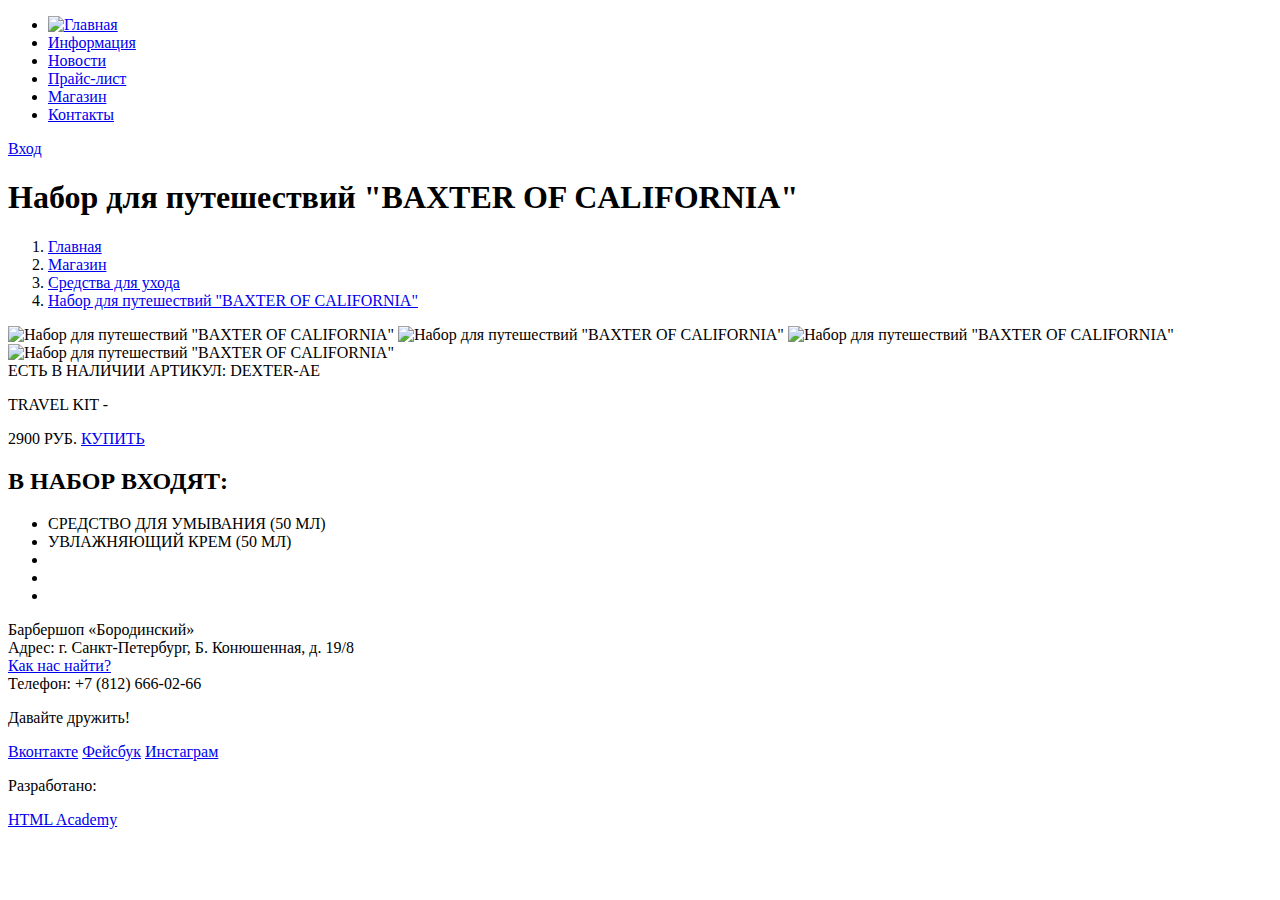
==== catalog-item.html @ e42c4b33 "Create catalog-item.html" ====
<!DOCTYPE html>
<html lang="ru">
	<head>
		<meta charset="utf-8">
		<title>HTML Academy: Барбершоп</title>
	</head>
	<body>
		<header class="main-header">
			<div class="container">
				<nav class="main-navigation">
					<ul>
						<li><a class="logo" href="index.html"><img src="#" width="125" height="35" alt="Главная"></a></li>
						<li><a href="#">Информация</a></li>
						<li><a href="#">Новости</a></li>
						<li><a href="#">Прайс-лист</a></li>
						<li><a href="catalog.html">Магазин</a></li>
						<li><a href="#">Контакты</a></li>
					</ul>
				</nav>
				<div class="user-block">
					<a class="login" href="#">Вход</a>
				</div>
			</div> 
		</header>
		<main class="container product">
			<div class="breadcrumbs-header">
				<h1>Набор для путешествий &#34;BAXTER OF CALIFORNIA&#34;</h1>
				<ol class="breadcrumbs-list">
					<li><a href="index.html">Главная</a></li>
					<li><a href="catalog.html">Магазин</a></li>
					<li><a href="catalog.html?product-type=care-funds">Средства для ухода</a></li>
					<li><a href="#">Набор для путешествий &#34;BAXTER OF CALIFORNIA&#34;</a></li>
				</ol>
			</div>
			<div class="product-item">
				<div class="present-product">
					<img class="product-tiny-img" width="460" height="500" src="http://placehold.it/460x500" alt="Набор для путешествий &#34;BAXTER OF CALIFORNIA&#34;">
					<img class="product-tiny-img" width="140" height="150" src="http://placehold.it/140x150" alt="Набор для путешествий &#34;BAXTER OF CALIFORNIA&#34;">
					<img class="product-tiny-img" width="140" height="150" src="http://placehold.it/140x150" alt="Набор для путешествий &#34;BAXTER OF CALIFORNIA&#34;">
					<img class="product-tiny-img" width="140" height="150" src="http://placehold.it/140x150" alt="Набор для путешествий &#34;BAXTER OF CALIFORNIA&#34;">
				</div>
			</div>
			<div class="product-aside">
				<div class="product-benefits">
					<div class="product-presence">
						<span class="presence-status">ЕСТЬ В НАЛИЧИИ</span>
						<span class="presence-article">АРТИКУЛ: DEXTER-AE</span>
					</div>
					<p class="product-desc">
						TRAVEL KIT - 
					</p>
					<div class="product-price">
						<span class="price">2900 РУБ.</span>
						<a class="btn" href="#">КУПИТЬ</a>
					</div>
					<h2>В НАБОР ВХОДЯТ:</h2>
					<ul class="product-benefits-list">
						<li class="benefits-item">СРЕДСТВО ДЛЯ УМЫВАНИЯ (50 МЛ)</li>
						<li class="benefits-item">УВЛАЖНЯЮЩИЙ КРЕМ (50 МЛ)</li>
						<li class="benefits-item"></li>
						<li class="benefits-item"></li>
						<li class="benefits-item"></li>
					</ul>
				</div>
			</div>
		</main>
		<footer class="main-footer">
			<div class="container">
				<section class="footer-contacts">
					Барбершоп «Бородинский»<br>
					Адрес: г. Санкт-Петербург, Б. Конюшенная, д. 19/8<br>
					<a href="#">Как нас найти?</a><br>
					Телефон: +7 (812) 666-02-66
				</section>
				<section class="footer-social">
					<p>Давайте дружить!</p>
					<a class="social-btn social-btn-vk" href="#">Вконтакте</a>
					<a class="social-btn social-btn-fb" href="#">Фейсбук</a>
					<a class="social-btn social-btn-inst" href="#">Инстаграм</a>
				</section>
				<section class="footer-copyright">
					<p>Разработано:</p>
					<a class="btn" href="https://htmlacademy.ru">HTML Academy</a>
				</section>
			</div>
    	</footer>
	</body>
</html>
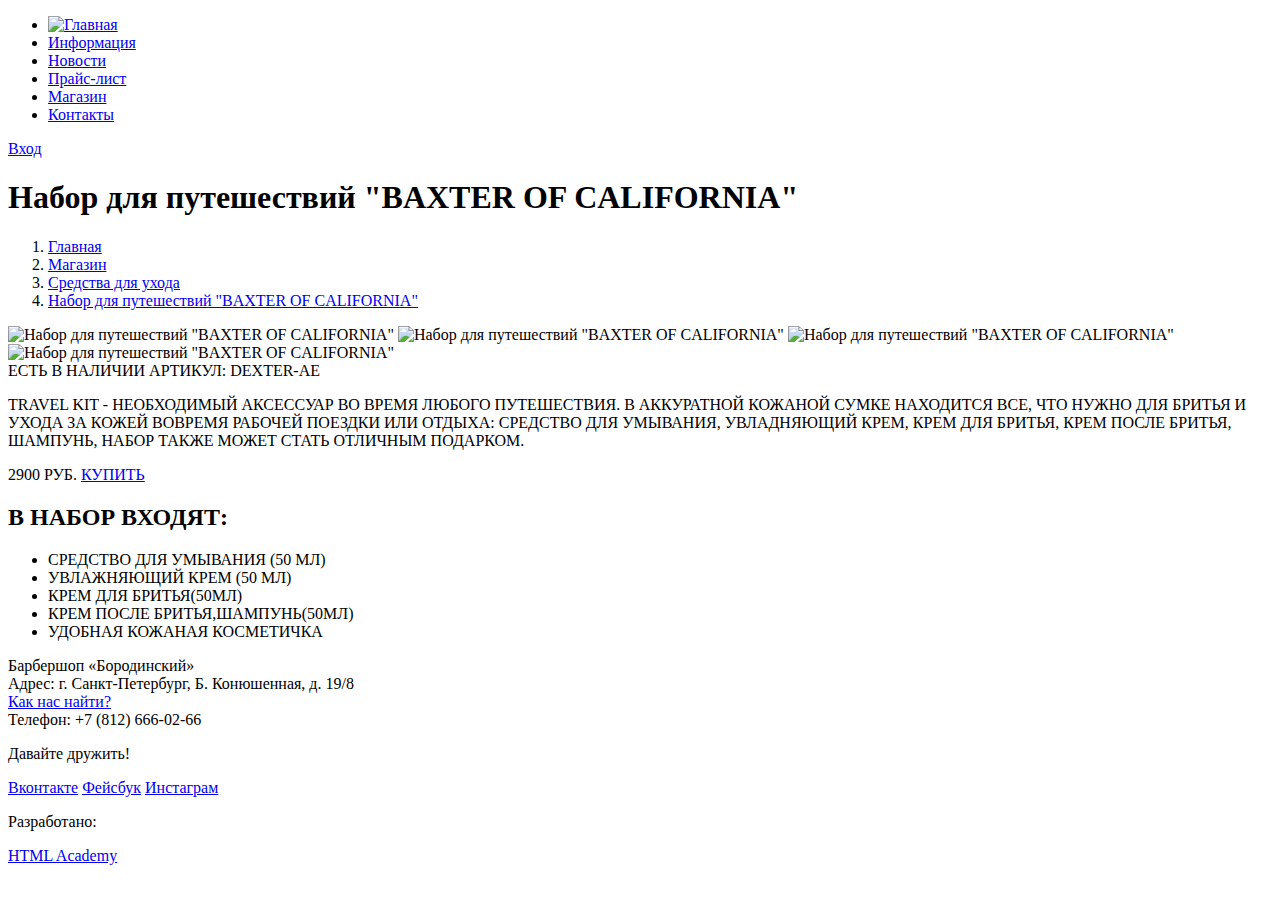
==== commit 89d0baeb: "That all" ====
--- a/catalog-item.html
+++ b/catalog-item.html
@@ -47,7 +47,12 @@
 						<span class="presence-article">АРТИКУЛ: DEXTER-AE</span>
 					</div>
 					<p class="product-desc">
-						TRAVEL KIT - 
+						TRAVEL KIT - НЕОБХОДИМЫЙ АКСЕССУАР ВО ВРЕМЯ ЛЮБОГО
+						ПУТЕШЕСТВИЯ. В АККУРАТНОЙ КОЖАНОЙ СУМКЕ НАХОДИТСЯ ВСЕ, ЧТО
+						НУЖНО ДЛЯ БРИТЬЯ И УХОДА ЗА КОЖЕЙ ВОВРЕМЯ РАБОЧЕЙ ПОЕЗДКИ
+						ИЛИ ОТДЫХА: СРЕДСТВО ДЛЯ УМЫВАНИЯ, УВЛАДНЯЮЩИЙ КРЕМ, КРЕМ
+						ДЛЯ БРИТЬЯ, КРЕМ ПОСЛЕ БРИТЬЯ, ШАМПУНЬ, НАБОР ТАКЖЕ МОЖЕТ
+						СТАТЬ ОТЛИЧНЫМ ПОДАРКОМ.
 					</p>
 					<div class="product-price">
 						<span class="price">2900 РУБ.</span>
@@ -57,9 +62,9 @@
 					<ul class="product-benefits-list">
 						<li class="benefits-item">СРЕДСТВО ДЛЯ УМЫВАНИЯ (50 МЛ)</li>
 						<li class="benefits-item">УВЛАЖНЯЮЩИЙ КРЕМ (50 МЛ)</li>
-						<li class="benefits-item"></li>
-						<li class="benefits-item"></li>
-						<li class="benefits-item"></li>
+						<li class="benefits-item">КРЕМ ДЛЯ БРИТЬЯ(50МЛ)</li>
+						<li class="benefits-item">КРЕМ ПОСЛЕ БРИТЬЯ,ШАМПУНЬ(50МЛ)</li>
+						<li class="benefits-item">УДОБНАЯ КОЖАНАЯ КОСМЕТИЧКА</li>
 					</ul>
 				</div>
 			</div>
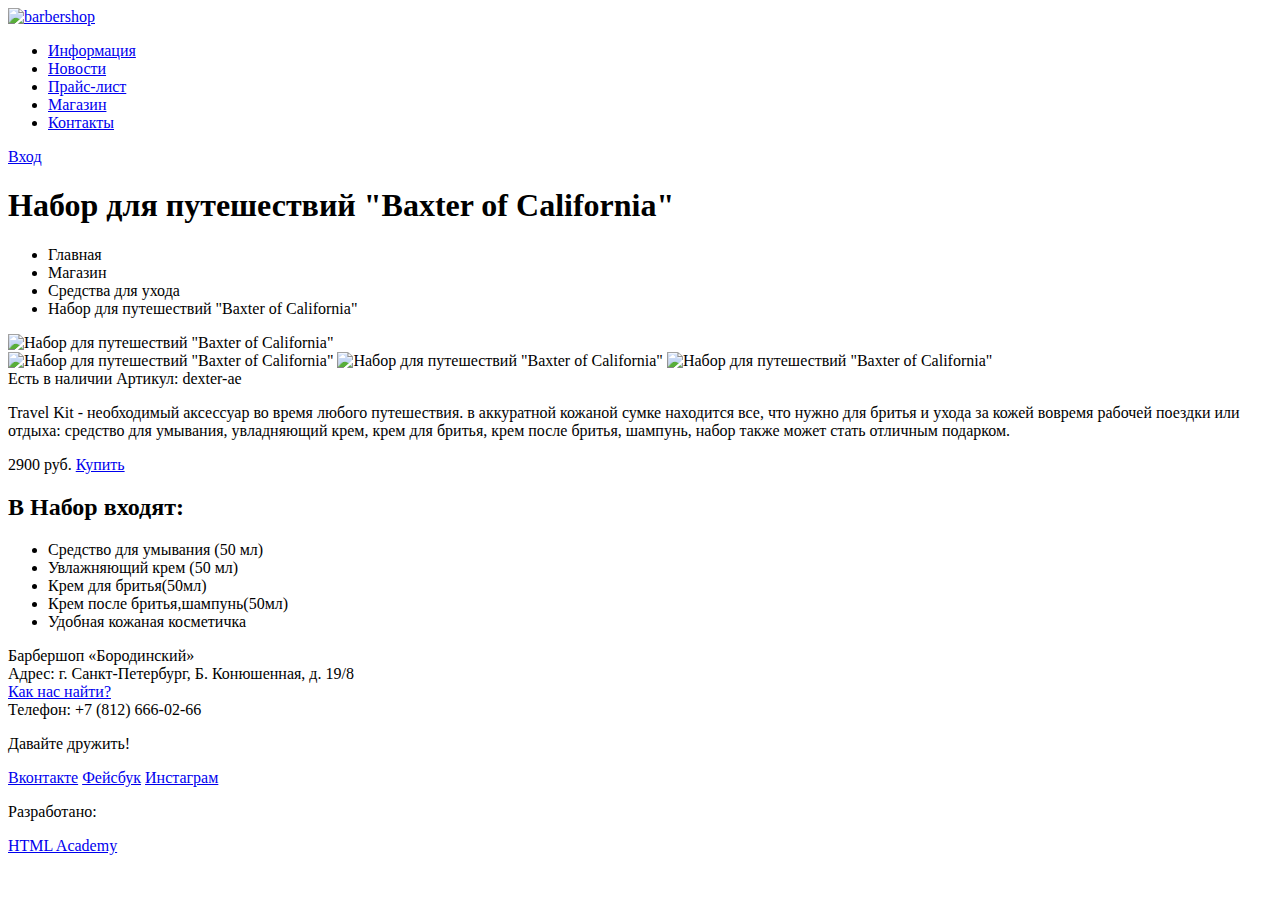
==== commit dab5ca6a: "Исправлены ошибки." ====
--- a/catalog-item.html
+++ b/catalog-item.html
@@ -7,9 +7,11 @@
 	<body>
 		<header class="main-header">
 			<div class="container">
+				<div class="logo">
+					<a class="logo-link" href="index.html"><img src="http://placehold.it/125x35" width="125" height="35" alt="barbershop"></a>
+				</div>
 				<nav class="main-navigation">
 					<ul>
-						<li><a class="logo" href="index.html"><img src="#" width="125" height="35" alt="Главная"></a></li>
 						<li><a href="#">Информация</a></li>
 						<li><a href="#">Новости</a></li>
 						<li><a href="#">Прайс-лист</a></li>
@@ -22,51 +24,47 @@
 				</div>
 			</div> 
 		</header>
-		<main class="container product">
-			<div class="breadcrumbs-header">
-				<h1>Набор для путешествий &#34;BAXTER OF CALIFORNIA&#34;</h1>
-				<ol class="breadcrumbs-list">
-					<li><a href="index.html">Главная</a></li>
-					<li><a href="catalog.html">Магазин</a></li>
-					<li><a href="catalog.html?product-type=care-funds">Средства для ухода</a></li>
-					<li><a href="#">Набор для путешествий &#34;BAXTER OF CALIFORNIA&#34;</a></li>
-				</ol>
+		<main class="container">
+			<h1 class="main-title">Набор для путешествий &#34;Baxter of California&#34;</h1>
+			<ul class="breadcrumbs-list">
+				<li>Главная</li>
+				<li>Магазин</li>
+				<li>Средства для ухода</li>
+				<li>Набор для путешествий &#34;Baxter of California&#34;</li>
+			</ul>
+			<div class="column-half">
+					<img class="product-big-img" width="460" height="500" src="http://placehold.it/460x500" alt="Набор для путешествий &#34;Baxter of California&#34;">
 			</div>
-			<div class="product-item">
-				<div class="present-product">
-					<img class="product-tiny-img" width="460" height="500" src="http://placehold.it/460x500" alt="Набор для путешествий &#34;BAXTER OF CALIFORNIA&#34;">
-					<img class="product-tiny-img" width="140" height="150" src="http://placehold.it/140x150" alt="Набор для путешествий &#34;BAXTER OF CALIFORNIA&#34;">
-					<img class="product-tiny-img" width="140" height="150" src="http://placehold.it/140x150" alt="Набор для путешествий &#34;BAXTER OF CALIFORNIA&#34;">
-					<img class="product-tiny-img" width="140" height="150" src="http://placehold.it/140x150" alt="Набор для путешествий &#34;BAXTER OF CALIFORNIA&#34;">
+			<div class="product-thumbnails">
+					<img class="product-tiny-img" width="140" height="150" src="http://placehold.it/140x150" alt="Набор для путешествий &#34;Baxter of California&#34;">
+					<img class="product-tiny-img" width="140" height="150" src="http://placehold.it/140x150" alt="Набор для путешествий &#34;Baxter of California&#34;">
+					<img class="product-tiny-img" width="140" height="150" src="http://placehold.it/140x150" alt="Набор для путешествий &#34;Baxter of California&#34;">
+			</div>
+			<div class="product-benefits">
+				<div class="product-presence">
+					<span class="presence-status">Есть в наличии</span>
+					<span class="presence-article">Артикул: dexter-ae</span>
 				</div>
-			</div>
-			<div class="product-aside">
-				<div class="product-benefits">
-					<div class="product-presence">
-						<span class="presence-status">ЕСТЬ В НАЛИЧИИ</span>
-						<span class="presence-article">АРТИКУЛ: DEXTER-AE</span>
-					</div>
-					<p class="product-desc">
-						TRAVEL KIT - НЕОБХОДИМЫЙ АКСЕССУАР ВО ВРЕМЯ ЛЮБОГО
-						ПУТЕШЕСТВИЯ. В АККУРАТНОЙ КОЖАНОЙ СУМКЕ НАХОДИТСЯ ВСЕ, ЧТО
-						НУЖНО ДЛЯ БРИТЬЯ И УХОДА ЗА КОЖЕЙ ВОВРЕМЯ РАБОЧЕЙ ПОЕЗДКИ
-						ИЛИ ОТДЫХА: СРЕДСТВО ДЛЯ УМЫВАНИЯ, УВЛАДНЯЮЩИЙ КРЕМ, КРЕМ
-						ДЛЯ БРИТЬЯ, КРЕМ ПОСЛЕ БРИТЬЯ, ШАМПУНЬ, НАБОР ТАКЖЕ МОЖЕТ
-						СТАТЬ ОТЛИЧНЫМ ПОДАРКОМ.
-					</p>
-					<div class="product-price">
-						<span class="price">2900 РУБ.</span>
-						<a class="btn" href="#">КУПИТЬ</a>
-					</div>
-					<h2>В НАБОР ВХОДЯТ:</h2>
-					<ul class="product-benefits-list">
-						<li class="benefits-item">СРЕДСТВО ДЛЯ УМЫВАНИЯ (50 МЛ)</li>
-						<li class="benefits-item">УВЛАЖНЯЮЩИЙ КРЕМ (50 МЛ)</li>
-						<li class="benefits-item">КРЕМ ДЛЯ БРИТЬЯ(50МЛ)</li>
-						<li class="benefits-item">КРЕМ ПОСЛЕ БРИТЬЯ,ШАМПУНЬ(50МЛ)</li>
-						<li class="benefits-item">УДОБНАЯ КОЖАНАЯ КОСМЕТИЧКА</li>
-					</ul>
+				<p>
+					Travel Kit - необходимый аксессуар во время любого
+					путешествия. в аккуратной кожаной сумке находится все, что
+					нужно для бритья и ухода за кожей вовремя рабочей поездки
+					или отдыха: средство для умывания, увладняющий крем, крем
+					для бритья, крем после бритья, шампунь, набор также может
+					стать отличным подарком.
+				</p>
+				<div class="price">
+					<span>2900 руб.</span>
+					<a href="#">Купить</a>
 				</div>
+				<h2 class="subtitle">В Набор входят:</h2>
+				<ul>
+					<li>Средство для умывания (50 мл)</li>
+					<li>Увлажняющий крем (50 мл)</li>
+					<li>Крем для бритья(50мл)</li>
+					<li>Крем после бритья,шампунь(50мл)</li>
+					<li>Удобная кожаная косметичка</li>
+				</ul>
 			</div>
 		</main>
 		<footer class="main-footer">
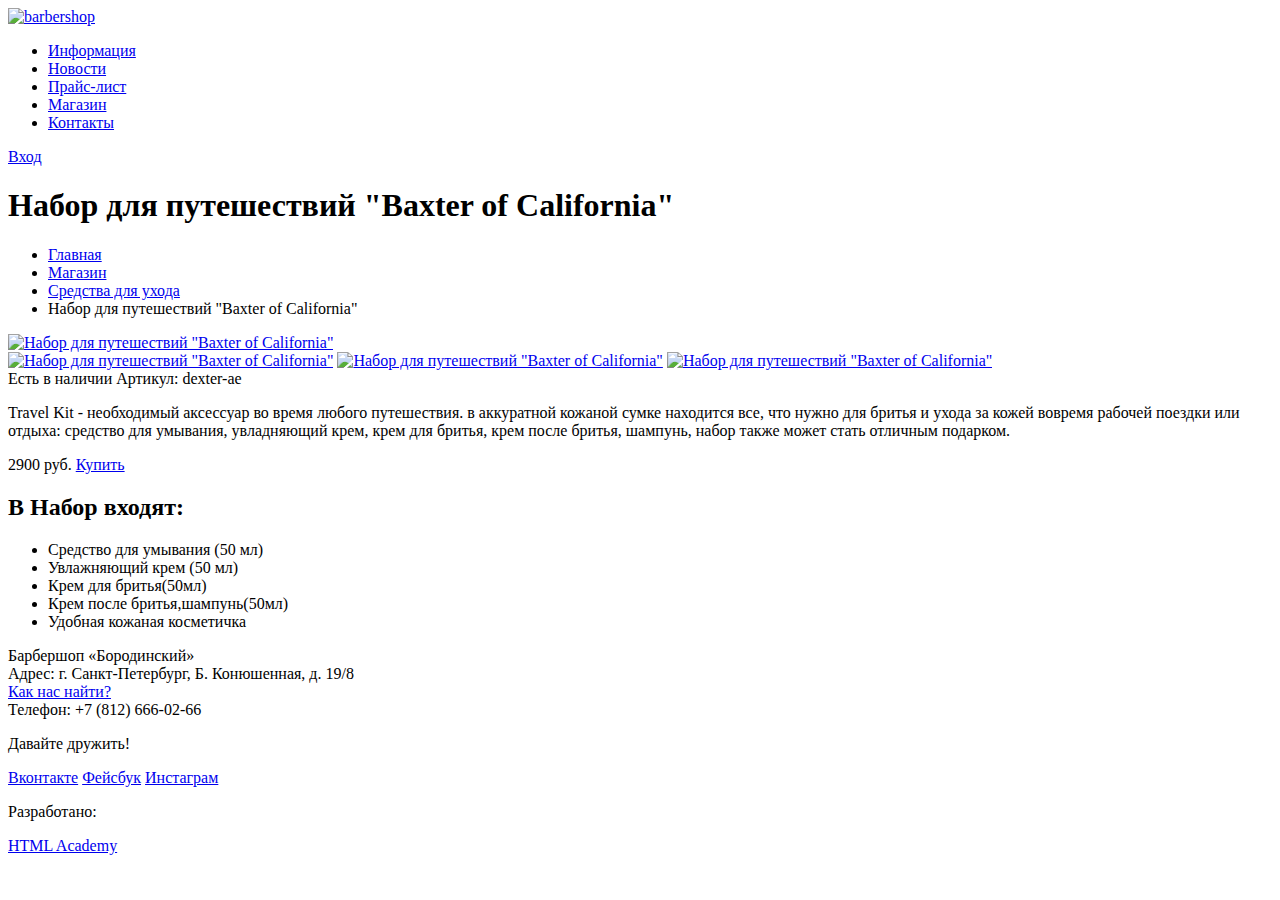
==== commit 0a56a9a9: "Исправление 2." ====
--- a/catalog-item.html
+++ b/catalog-item.html
@@ -7,9 +7,7 @@
 	<body>
 		<header class="main-header">
 			<div class="container">
-				<div class="logo">
-					<a class="logo-link" href="index.html"><img src="http://placehold.it/125x35" width="125" height="35" alt="barbershop"></a>
-				</div>
+				<a class="logo-link" href="index.html"><img src="http://placehold.it/125x35" width="125" height="35" alt="barbershop"></a>
 				<nav class="main-navigation">
 					<ul>
 						<li><a href="#">Информация</a></li>
@@ -26,21 +24,23 @@
 		</header>
 		<main class="container">
 			<h1 class="main-title">Набор для путешествий &#34;Baxter of California&#34;</h1>
-			<ul class="breadcrumbs-list">
-				<li>Главная</li>
-				<li>Магазин</li>
-				<li>Средства для ухода</li>
+			<ul class="breadcrumbs">
+				<li><a href="index.html">Главная</a></li>
+				<li><a href="catalog.html">Магазин</a></li>
+				<li><a href="catalog.html?product-type=care-funds">Средства для ухода</a></li>
 				<li>Набор для путешествий &#34;Baxter of California&#34;</li>
 			</ul>
 			<div class="column-half">
-					<img class="product-big-img" width="460" height="500" src="http://placehold.it/460x500" alt="Набор для путешествий &#34;Baxter of California&#34;">
+				<div class="product-present">
+					<a href="#"><img class="product-big-img" width="460" height="500" src="http://placehold.it/460x500" alt="Набор для путешествий &#34;Baxter of California&#34;"></a>
+				</div>
+				<div class="product-thumbnails">
+					<a href="#"><img class="product-tiny-img" width="140" height="150" src="http://placehold.it/140x150" alt="Набор для путешествий &#34;Baxter of California&#34;"></a>
+					<a href="#"><img class="product-tiny-img" width="140" height="150" src="http://placehold.it/140x150" alt="Набор для путешествий &#34;Baxter of California&#34;"></a>
+					<a href="#"><img class="product-tiny-img" width="140" height="150" src="http://placehold.it/140x150" alt="Набор для путешествий &#34;Baxter of California&#34;"></a>
+				</div>
 			</div>
-			<div class="product-thumbnails">
-					<img class="product-tiny-img" width="140" height="150" src="http://placehold.it/140x150" alt="Набор для путешествий &#34;Baxter of California&#34;">
-					<img class="product-tiny-img" width="140" height="150" src="http://placehold.it/140x150" alt="Набор для путешествий &#34;Baxter of California&#34;">
-					<img class="product-tiny-img" width="140" height="150" src="http://placehold.it/140x150" alt="Набор для путешествий &#34;Baxter of California&#34;">
-			</div>
-			<div class="product-benefits">
+			<div class="column-half">
 				<div class="product-presence">
 					<span class="presence-status">Есть в наличии</span>
 					<span class="presence-article">Артикул: dexter-ae</span>
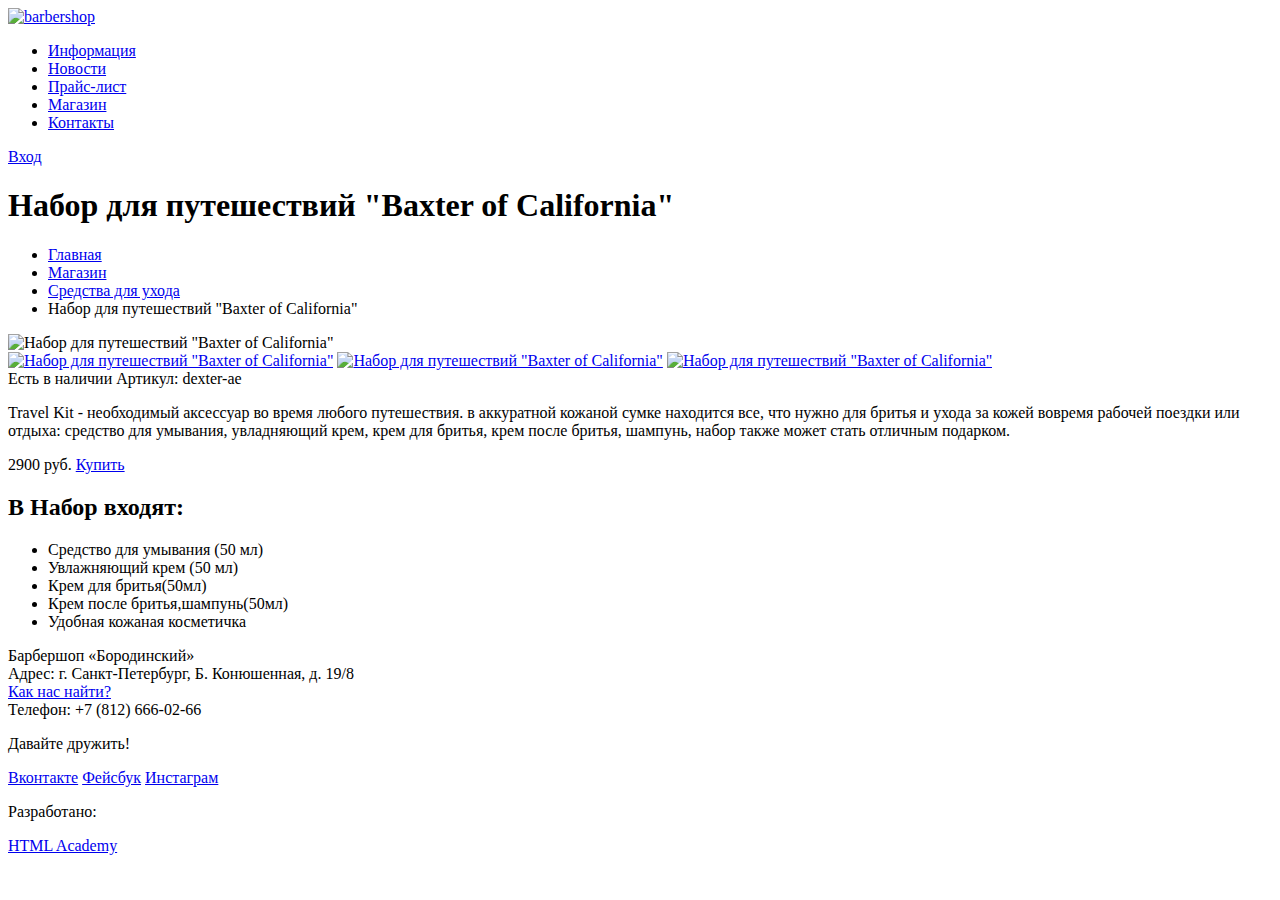
==== commit d7cfa0f8: "Исправила" ====
--- a/catalog-item.html
+++ b/catalog-item.html
@@ -7,7 +7,7 @@
 	<body>
 		<header class="main-header">
 			<div class="container">
-				<a class="logo-link" href="index.html"><img src="http://placehold.it/125x35" width="125" height="35" alt="barbershop"></a>
+				<a class="logo" href="index.html"><img src="http://placehold.it/125x35" width="125" height="35" alt="barbershop"></a>
 				<nav class="main-navigation">
 					<ul>
 						<li><a href="#">Информация</a></li>
@@ -32,12 +32,12 @@
 			</ul>
 			<div class="column-half">
 				<div class="product-present">
-					<a href="#"><img class="product-big-img" width="460" height="500" src="http://placehold.it/460x500" alt="Набор для путешествий &#34;Baxter of California&#34;"></a>
+					<img class="product-big-img" width="460" height="500" src="http://placehold.it/460x500" alt="Набор для путешествий &#34;Baxter of California&#34;">
 				</div>
 				<div class="product-thumbnails">
-					<a href="#"><img class="product-tiny-img" width="140" height="150" src="http://placehold.it/140x150" alt="Набор для путешествий &#34;Baxter of California&#34;"></a>
-					<a href="#"><img class="product-tiny-img" width="140" height="150" src="http://placehold.it/140x150" alt="Набор для путешествий &#34;Baxter of California&#34;"></a>
-					<a href="#"><img class="product-tiny-img" width="140" height="150" src="http://placehold.it/140x150" alt="Набор для путешествий &#34;Baxter of California&#34;"></a>
+					<a href="#"><img width="140" height="150" src="http://placehold.it/140x150" alt="Набор для путешествий &#34;Baxter of California&#34;"></a>
+					<a href="#"><img width="140" height="150" src="http://placehold.it/140x150" alt="Набор для путешествий &#34;Baxter of California&#34;"></a>
+					<a href="#"><img width="140" height="150" src="http://placehold.it/140x150" alt="Набор для путешествий &#34;Baxter of California&#34;"></a>
 				</div>
 			</div>
 			<div class="column-half">
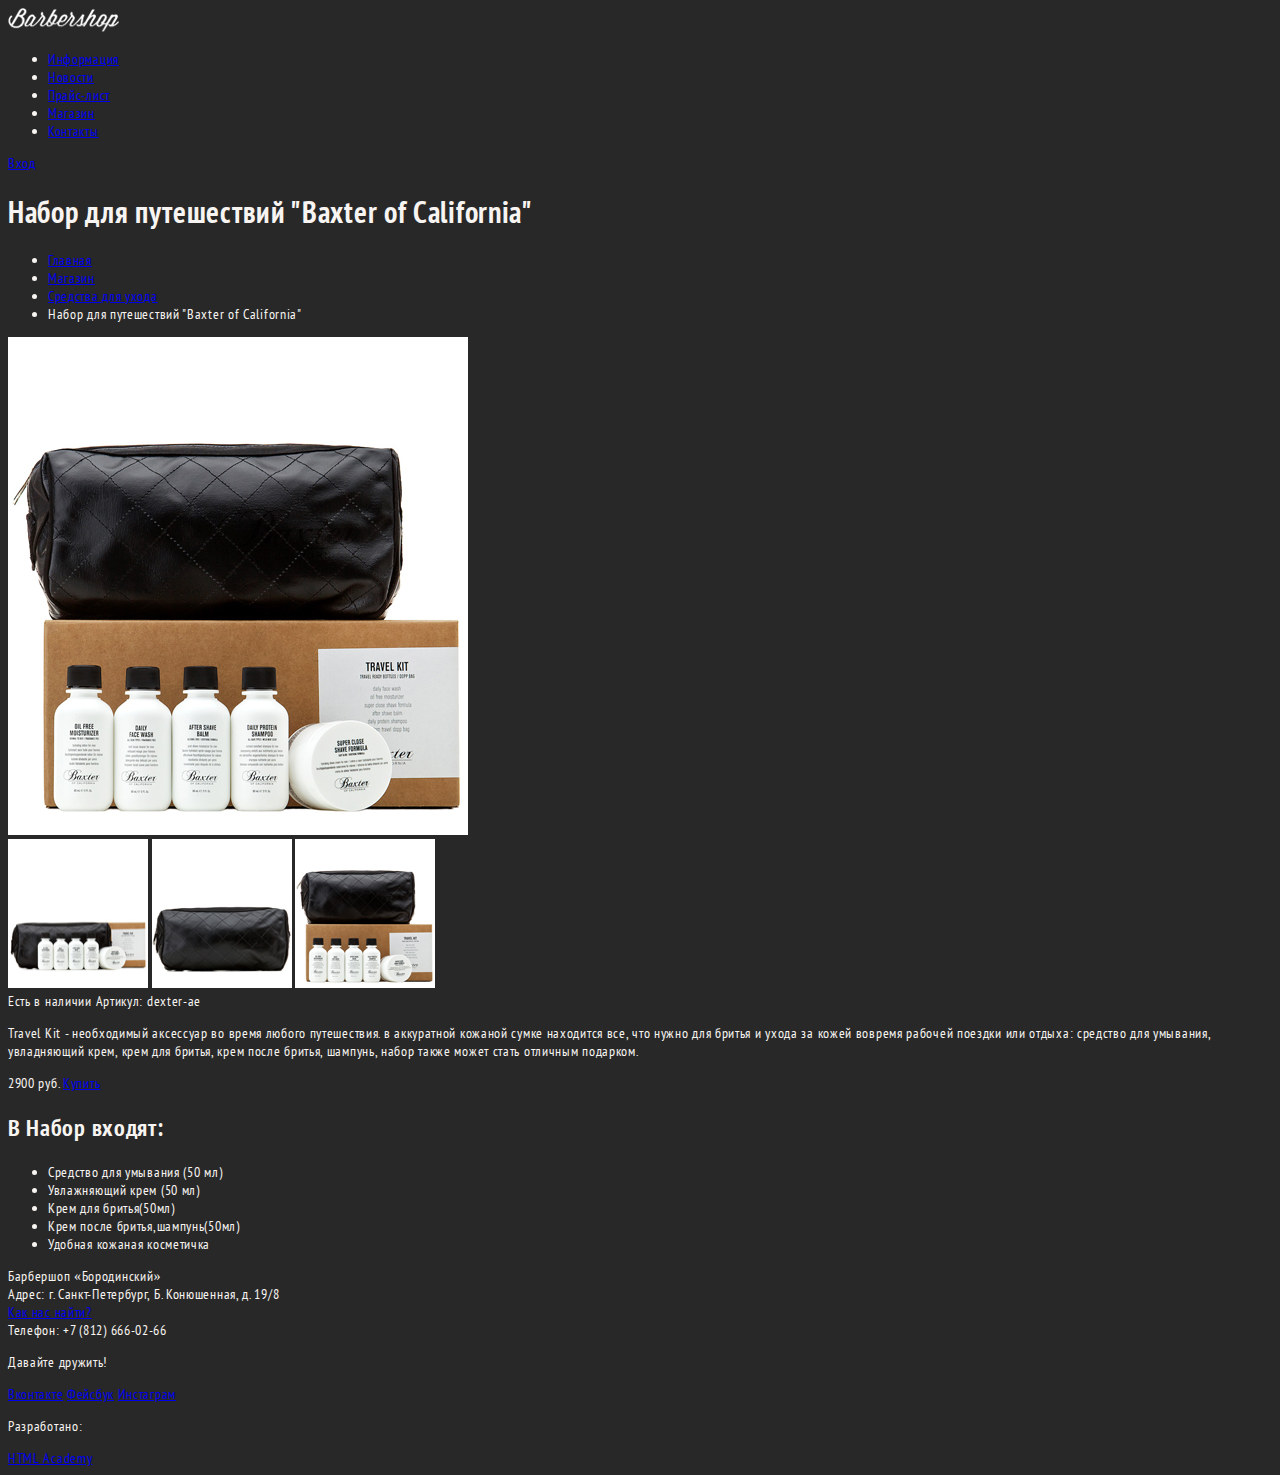
==== commit b4e11366: "#19 Подготовка графики и текстовых стилей «Барбершопа»" ====
--- a/catalog-item.html
+++ b/catalog-item.html
@@ -2,12 +2,13 @@
 <html lang="ru">
 	<head>
 		<meta charset="utf-8">
-		<title>HTML Academy: Барбершоп</title>
+		<title>Барбершоп «Бородинский»</title>
+		<link href="css/style.css" rel="stylesheet">
 	</head>
 	<body>
 		<header class="main-header">
 			<div class="container">
-				<a class="logo" href="index.html"><img src="http://placehold.it/125x35" width="125" height="35" alt="barbershop"></a>
+				<a class="logo" href="index.html"><img src="img/logo-small.png" width="111" height="24" alt="barbershop"></a>
 				<nav class="main-navigation">
 					<ul>
 						<li><a href="#">Информация</a></li>
@@ -32,12 +33,12 @@
 			</ul>
 			<div class="column-half">
 				<div class="product-present">
-					<img class="product-big-img" width="460" height="500" src="http://placehold.it/460x500" alt="Набор для путешествий &#34;Baxter of California&#34;">
+					<img class="product-big-img" src="img/catalog-item-img-big.jpg" width="460" height="498" alt="Набор для путешествий &#34;Baxter of California&#34;">
 				</div>
 				<div class="product-thumbnails">
-					<a href="#"><img width="140" height="150" src="http://placehold.it/140x150" alt="Набор для путешествий &#34;Baxter of California&#34;"></a>
-					<a href="#"><img width="140" height="150" src="http://placehold.it/140x150" alt="Набор для путешествий &#34;Baxter of California&#34;"></a>
-					<a href="#"><img width="140" height="150" src="http://placehold.it/140x150" alt="Набор для путешествий &#34;Baxter of California&#34;"></a>
+					<a href="#"><img src="img/catalog-item-thumbnails-1.jpg" width="140" height="149" alt="Набор для путешествий &#34;Baxter of California&#34;"></a>
+					<a href="#"><img src="img/catalog-item-thumbnails-2.jpg" width="140" height="149" alt="Набор для путешествий &#34;Baxter of California&#34;"></a>
+					<a href="#"><img src="img/catalog-item-thumbnails-3.jpg" width="140" height="149" alt="Набор для путешествий &#34;Baxter of California&#34;"></a>
 				</div>
 			</div>
 			<div class="column-half">
--- a/css/style.css
+++ b/css/style.css
@@ -0,0 +1,36 @@
+
+@font-face { 
+	font-family: 'PT Sans Narrow';
+	src: url('../fonts/ptsansnarrow.woff') format('woff');
+	font-weight: normal;
+  	font-style: normal;
+}
+
+@font-face { 
+	font-family: 'PT Sans Narrow';
+	src: url('../fonts/ptsansnarrowbold.woff') format('woff');
+	font-weight: bold;
+  	font-style: normal;
+}
+
+body {
+	font-family: 'PT Sans Narrow';
+    font-size: 14px;
+	font-style: normal;
+    font-weight: normal;
+    line-height: normal;
+    letter-spacing: 0.05em;
+    color: #f7f4f1;
+	background: #282828;
+}
+
+h1 {
+	font-size: 30px;
+}
+
+h2 {
+	font-size: 24px;
+}
+b {
+	font-size: 15px;
+}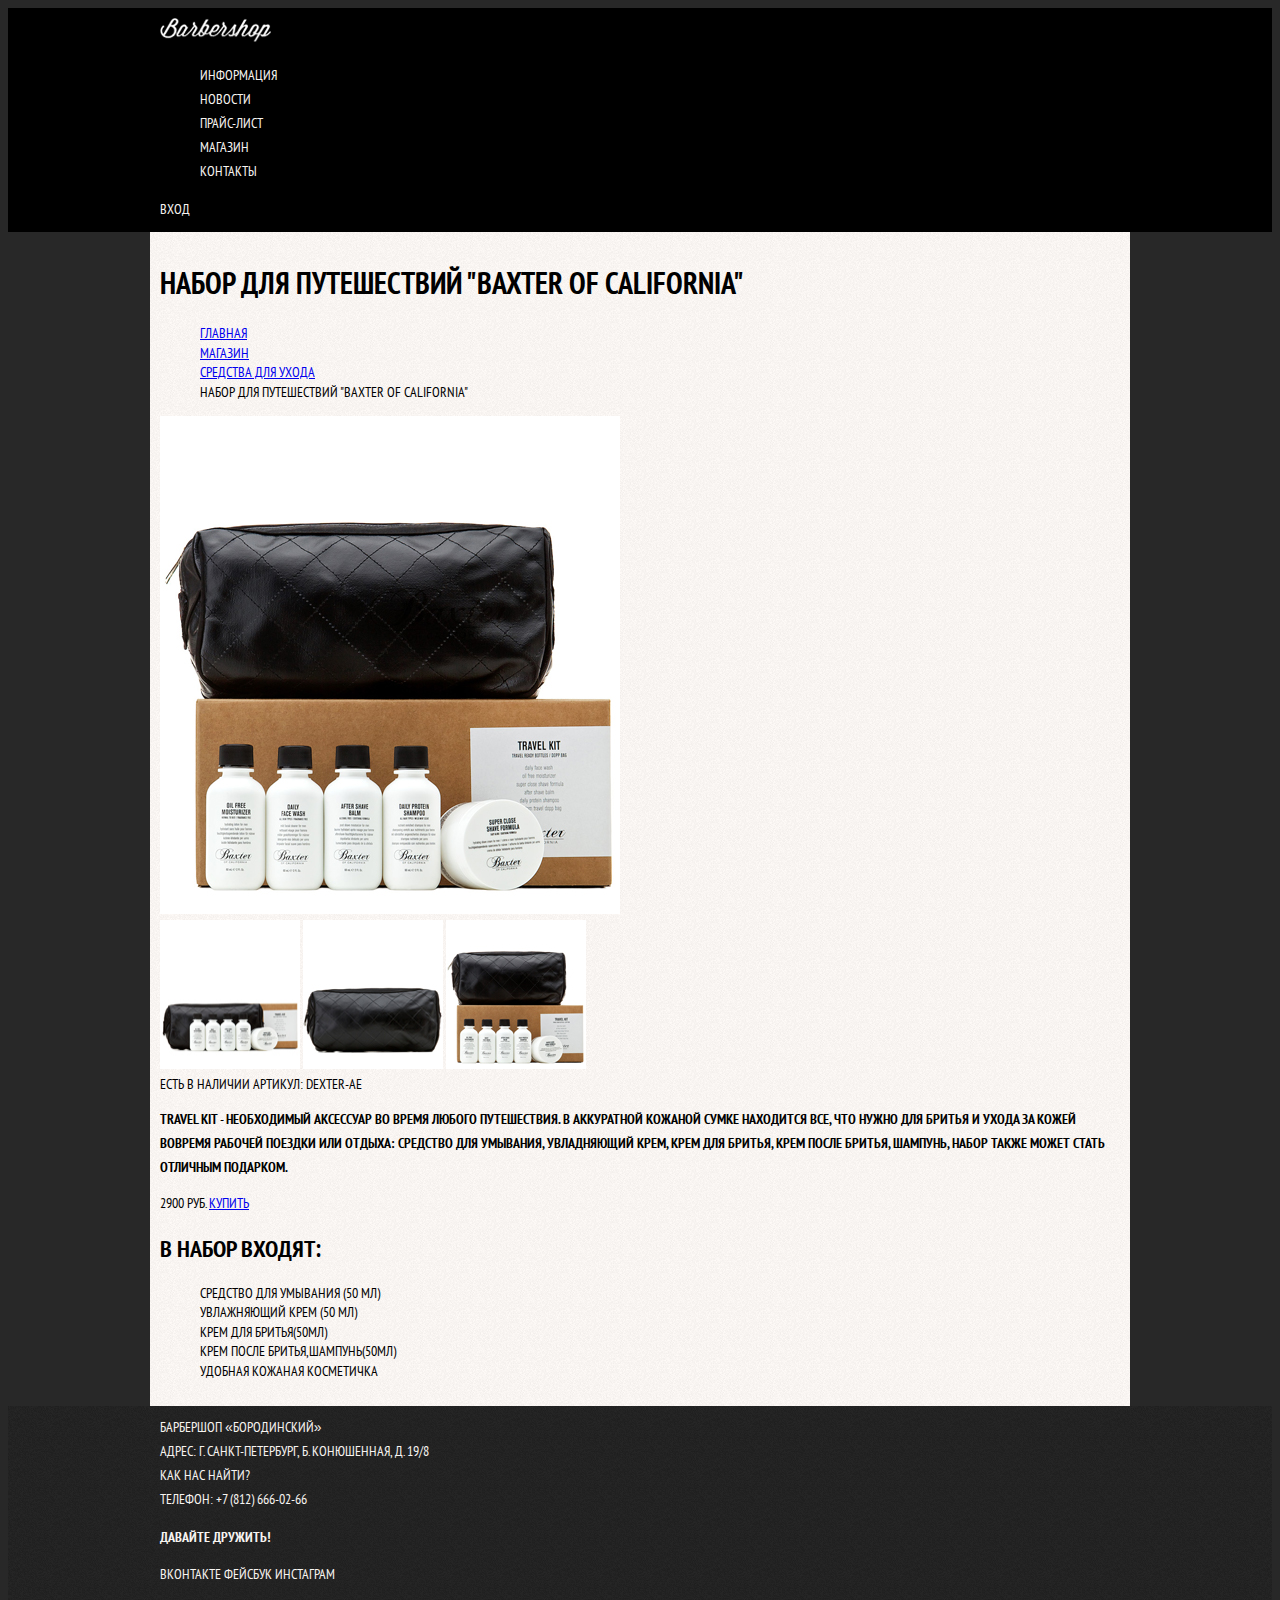
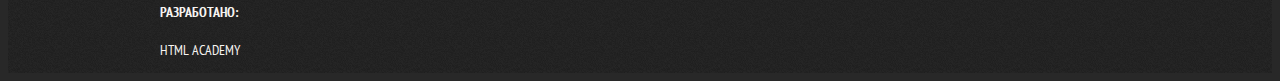
==== commit 5657ee33: "Изменения согласно лекции №4." ====
--- a/catalog-item.html
+++ b/catalog-item.html
@@ -8,8 +8,8 @@
 	<body>
 		<header class="main-header">
 			<div class="container">
-				<a class="logo" href="index.html"><img src="img/logo-small.png" width="111" height="24" alt="barbershop"></a>
 				<nav class="main-navigation">
+					<a class="logo" href="index.html"><img src="img/logo-small.png" width="111" height="24" alt="barbershop"></a>
 					<ul>
 						<li><a href="#">Информация</a></li>
 						<li><a href="#">Новости</a></li>
--- a/css/style.css
+++ b/css/style.css
@@ -1,27 +1,28 @@
 
 @font-face { 
-	font-family: 'PT Sans Narrow';
-	src: url('../fonts/ptsansnarrow.woff') format('woff');
+	font-family: "PT Sans Narrow";
+	src: url("../fonts/ptsansnarrow.woff") format("woff"),
+		 url("../fonts/ptsansnarrow.woff2") format("woff2");
 	font-weight: normal;
   	font-style: normal;
 }
 
 @font-face { 
-	font-family: 'PT Sans Narrow';
-	src: url('../fonts/ptsansnarrowbold.woff') format('woff');
+	font-family: "PT Sans Narrow";
+	src: url("../fonts/ptsansnarrowbold.woff") format("woff"),
+		 url("../fonts/ptsansnarrowbold.woff2") format("woff2");
 	font-weight: bold;
   	font-style: normal;
 }
 
 body {
-	font-family: 'PT Sans Narrow';
+	background: #282828;
+    color: #000;
+	font-family: "PT Sans Narrow", Arial, sans-serif; 
     font-size: 14px;
-	font-style: normal;
     font-weight: normal;
-    line-height: normal;
-    letter-spacing: 0.05em;
-    color: #f7f4f1;
-	background: #282828;
+    line-height: 1.4;
+    text-transform: uppercase;
 }
 
 h1 {
@@ -30,7 +31,48 @@
 
 h2 {
 	font-size: 24px;
+	line-height: 1.25;
 }
+
 b {
-	font-size: 15px;
-}+	font-size: 30px;
+	
+}
+
+p {
+	font-size: 14px;
+	font-weight: bold;
+	line-height: 1.714;
+}
+
+header, footer {
+	color: #f7f4f1;
+	line-height: 1.714;
+}
+
+header a, footer a {
+	color: #f7f4f1;
+	text-decoration: none;
+}
+
+main {
+	background: url("../img/main-texture.jpg") repeat;
+}
+
+.main-header {
+	background: url("../img/header-texture.jpg") repeat;
+}
+
+.main-footer {
+	background: url("../img/footer-texture.jpg") repeat;
+}
+
+.container {
+	width: 960px;
+	margin: 0 auto;
+	padding: 10px;
+}
+
+ul {
+	list-style-type: none;
+}
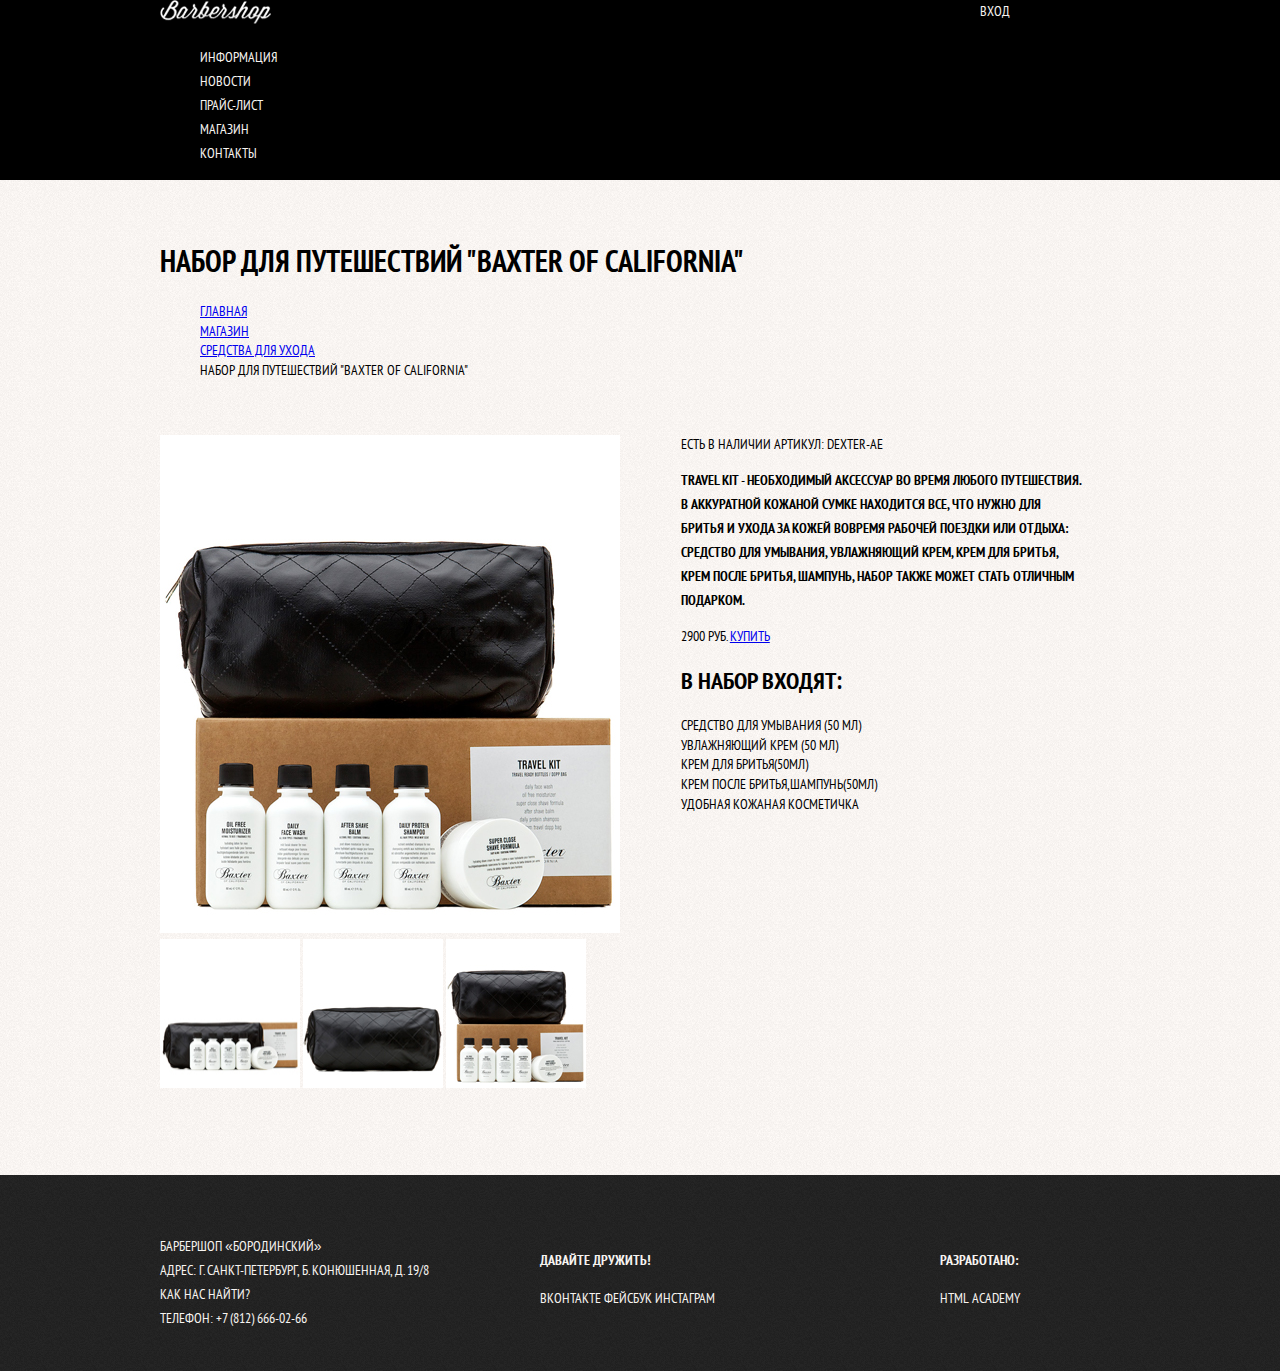
==== commit 5cd3b31d: "#23 Сетка «Барбершопа»" ====
--- a/catalog-item.html
+++ b/catalog-item.html
@@ -7,7 +7,7 @@
 	</head>
 	<body>
 		<header class="main-header">
-			<div class="container">
+			<div class="container clearfix">
 				<nav class="main-navigation">
 					<a class="logo" href="index.html"><img src="img/logo-small.png" width="111" height="24" alt="barbershop"></a>
 					<ul>
@@ -23,7 +23,7 @@
 				</div>
 			</div> 
 		</header>
-		<main class="container">
+		<main class="container clearfix">
 			<h1 class="main-title">Набор для путешествий &#34;Baxter of California&#34;</h1>
 			<ul class="breadcrumbs">
 				<li><a href="index.html">Главная</a></li>
@@ -50,7 +50,7 @@
 					Travel Kit - необходимый аксессуар во время любого
 					путешествия. в аккуратной кожаной сумке находится все, что
 					нужно для бритья и ухода за кожей вовремя рабочей поездки
-					или отдыха: средство для умывания, увладняющий крем, крем
+					или отдыха: средство для умывания, увлажняющий крем, крем
 					для бритья, крем после бритья, шампунь, набор также может
 					стать отличным подарком.
 				</p>
@@ -69,7 +69,7 @@
 			</div>
 		</main>
 		<footer class="main-footer">
-			<div class="container">
+			<div class="container clearfix">
 				<section class="footer-contacts">
 					Барбершоп «Бородинский»<br>
 					Адрес: г. Санкт-Петербург, Б. Конюшенная, д. 19/8<br>
--- a/css/style.css
+++ b/css/style.css
@@ -15,8 +15,13 @@
   	font-style: normal;
 }
 
+html, body {
+	margin: 0;
+	padding: 0;
+}
+
 body {
-	background: #282828;
+	background: #fff url("../img/main-texture.jpg") repeat;
     color: #000;
 	font-family: "PT Sans Narrow", Arial, sans-serif; 
     font-size: 14px;
@@ -25,8 +30,15 @@
     text-transform: uppercase;
 }
 
+.clearfix::after {
+	content: "";
+	display: table;
+	clear: both;
+}
+
 h1 {
 	font-size: 30px;
+	line-height: 42px;
 }
 
 h2 {
@@ -45,6 +57,10 @@
 	line-height: 1.714;
 }
 
+ul {
+	list-style-type: none;
+}
+
 header, footer {
 	color: #f7f4f1;
 	line-height: 1.714;
@@ -55,12 +71,21 @@
 	text-decoration: none;
 }
 
-main {
-	background: url("../img/main-texture.jpg") repeat;
+.main-header {
+	background: url("../img/header-texture.jpg") repeat;
+	margin-bottom: 60px;
 }
 
-.main-header {
-	background: url("../img/header-texture.jpg") repeat;
+.main-navigation {
+	float: left;
+	width: 780px;
+	min-height: 70px;
+}
+
+.user-block {
+	float: right;
+	width: 140px;
+	min-height: 70px;
 }
 
 .main-footer {
@@ -70,9 +95,72 @@
 .container {
 	width: 960px;
 	margin: 0 auto;
-	padding: 10px;
+	padding: 0 10px;
 }
 
-ul {
-	list-style-type: none;
+.breadcrumbs {
+	margin-bottom: 55px;
 }
+
+.filter {
+	float: left;
+	width: 220px;
+	min-height: 600px;
+	margin-right: 20px;
+	margin-bottom: 40px;
+}
+
+.catalog {
+	float: right;
+	width: 700px;
+	min-height: 600px;
+	margin-bottom: 40px;
+}
+
+.pagination {
+	clear: both;
+}
+
+.catalog-item {
+	float: left;
+	margin-right: 20px;
+	min-height: 288px;
+	width: 220px;
+}
+
+.catalog-item:nth-child(3n+3) {
+	margin-right: 0;
+ }
+
+ .column-half {
+ 	float: left;
+ 	width: 48%;
+ 	min-height: 675px;
+}
+
+.product-presence, .price, .subtitle, .column-half p, .column-half ul {
+	padding-left: 60px;
+}
+
+ .main-footer{
+ 	margin-top: 65px;
+ 	padding-top: 60px;
+	padding-bottom: 40px;
+ }
+
+ .footer-contacts {
+ 	float: left;
+ 	width: 320px;
+ 	margin-right: 60px;
+ }
+
+ .footer-social {
+	float: left;
+	width: 180px;
+ }
+
+ .footer-copyright {
+	float: right;
+	width: 180px;
+ }
+ 